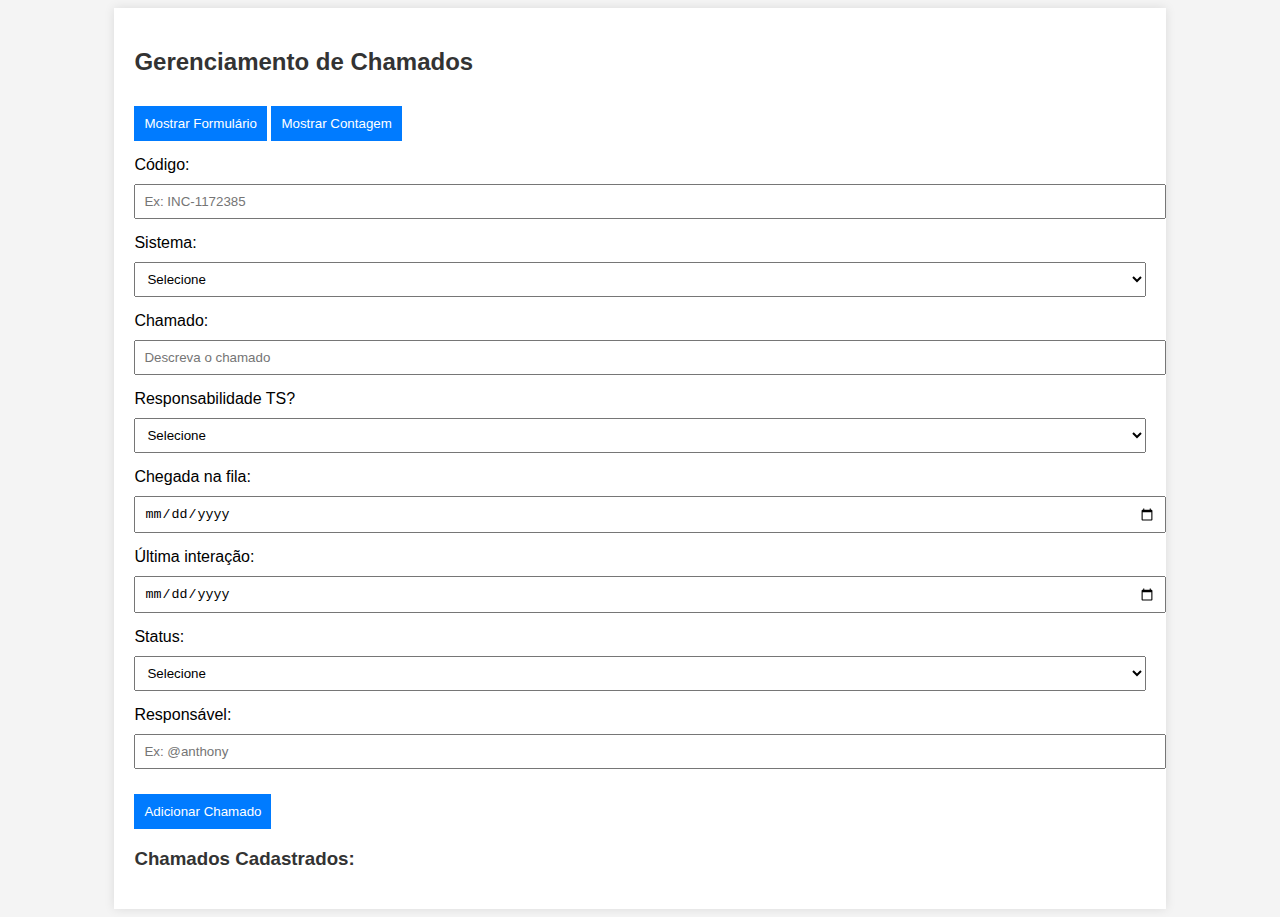
==== index.html @ d56c87c9 "aplicacao ts" ====
<!DOCTYPE html>
<html lang="en">
<head>
    <meta charset="UTF-8">
    <meta name="viewport" content="width=device-width, initial-scale=1.0">
    <title>Gerenciamento de Chamados</title>
    <link rel="stylesheet" href="css/style.css">
</head>
<body>
    <div class="container">
        <h2>Gerenciamento de Chamados</h2>

        <!-- Botões para alternar entre o formulário e a contagem -->
        <button id="toggleForm">Mostrar Formulário</button>
        <button id="toggleContagem">Mostrar Contagem</button>
       


        <!-- Formulário de cadastro de chamados -->
        <div id="formularioChamados">
            <div class="field">
                <label for="codigo">Código:</label>
                <input type="text" id="codigo" placeholder="Ex: INC-1172385">
            </div>
            <div class="field">
                <label for="sistema">Sistema:</label>
                <select id="sistema">
                    <option value="">Selecione</option>
                    <option value="GENESIS_CRF">GENESIS_CRF</option>
                    <option value="GESPROM_REB">GESPROM_REB</option>
                    <option value="ATHENA">ATHENA</option>
                    <option value="ECOMMERCE">ECOMMERCE</option>
                    <option value="SCS">SCS</option>
                    <option value="DESCONHECIDO">DESCONHECIDO</option>
                    <option value="PEGASUS_CRF">PEGASUS_CRF</option>
                    <option value="SCS/Login">SCS/Login</option>
                    <option value="Aplicativo Mobile">Aplicativo Mobile</option>
                    <option value="ARS">ARS</option>
                    <option value="Cashback">Cashback</option>
                    <option value="CTF">CTF</option>
                    <option value="Data Critica">Data Crítica</option>
                    <option value="Delivery">Delivery</option>
                    <option value="Gemini">Gemini</option>
                    <option value="Gênesis">Gênesis</option>
                    <option value="Gescom">Gescom</option>
                    <option value="Gênesis Carrefour">Gênesis Carrefour</option>
                    <option value="Impressao Centralizada">Impressão Centralizada</option>
                    <option value="Nanis">Nanis</option>
                    <option value="LiveView">LiveView</option>
                    <option value="Menu de Atendimento Gescom">Menu de Atendimento Gescom</option>
                    <option value="PDV">PDV</option>
                    <option value="Pricefy">Pricefy</option>
                    <option value="Qlikview">Qlikview</option>
                    <option value="Rebaixa">Rebaixa</option>
                    <option value="Reset de Senha AD">Reset de Senha AD</option>
                    <option value="ROI">ROI</option>
                    <option value="Rotinas Noturnas">Rotinas Noturnas</option>
                    <option value="SAD">SAD</option>
                    <option value="Salesforce">Salesforce</option>
                    <option value="SCI">SCI</option>
                    <option value="Storex">Storex</option>
                    <option value="Televendas">Televendas</option>
                    <option value="Zabbix">Zabbix</option>
                    <option value="Gesprom Rebaixa">Gesprom Rebaixa</option>
                    <option value="Gesprom Big">Gesprom Big</option>
                    <option value="Zabbix Desastre">Zabbix Desastre</option>
                    <option value="Gerenciador Preço Fixo">Gerenciador Preço Fixo</option>
                    <option value="Acordos Contratos">Acordos Contratos</option>
                    <option value="Pré-Cadastro">Pré-Cadastro</option>
                </select>
            </div>
            
            <div class="field">
                <label for="chamado">Chamado:</label>
                <input type="text" id="chamado" placeholder="Descreva o chamado">
            </div>
            <div class="field">
                <label for="ts">Responsabilidade TS?</label>
                <select id="ts">
                    <option value="">Selecione</option>
                    <option value="sim">SIM</option>
                    <option value="nao">NÃO</option>
                </select>
            </div>
            <div class="field">
                <label for="chegada">Chegada na fila:</label>
                <input type="date" id="chegada">
            </div>
            <div class="field">
                <label for="ultima-interacao">Última interação:</label>
                <input type="date" id="ultima-interacao">
            </div>
            <div class="field">
                <label for="status">Status:</label>
                <select id="status">
                    <option value="">Selecione</option>
                    <option value="pendente">Pendente usuário</option>
                    <option value="analise">Em análise</option>
                    <option value="nivel3">3° nível</option>
                    <option value="eta">ETA</option>
                    <option value="etaCorrecao">ETA de Correção</option>
                </select>
            </div>
            <div class="field" id="eta-field" style="display: none;">
                <label for="eta-date">Data ETA:</label>
                <input type="date" id="eta-date">
            </div>
            <div class="field" id="eta-correcao-field" style="display: none;">
                <label for="eta-correcao-date">Data ETA de Correção:</label>
                <input type="date" id="eta-correcao-date">
            </div>
            <div class="field">
                <label for="responsavel">Responsável:</label>
                <input type="text" id="responsavel" placeholder="Ex: @anthony">
            </div>
            <button id="addChamado">Adicionar Chamado</button>
        </div>

        <!-- Contagem de Chamados -->
        <div id="contagemChamados" style="display: none;">
            <h3>Contagem de Chamados:</h3>
            <div id="contagemContainer"></div>
        </div>

        <h3>Chamados Cadastrados:</h3>
        <div id="chamadosContainer">
            <!-- Chamados serão adicionados aqui -->
        </div>
    </div>
    
    <!-- Inclua este script para manipular os chamados -->
    <script src="js/script.js"></script>
</body>
</html>
---- css/style.css ----
body {
    font-family: Arial, sans-serif;
    background-color: #f4f4f4;
}

.container {
    width: 80%;
    margin: 0 auto;
    background: #fff;
    padding: 20px;
    box-shadow: 0 0 10px rgba(0, 0, 0, 0.1);
}

h2, h3 {
    color: #333;
}

.field {
    margin: 15px 0;
}

.field label {
    display: block;
    margin-bottom: 5px;
}

.field input, .field select {
    width: 100%;
    padding: 8px;
    margin-top: 5px;
}

button {
    background-color: #007BFF;
    color: white;
    border: none;
    padding: 10px;
    cursor: pointer;
    margin-top: 10px;
}

button:hover {
    background-color: #0056b3;
}

.chamado {
    background-color: #f9f9f9;
    border: 1px solid #ddd;
    padding: 10px;
    margin-bottom: 10px;
}
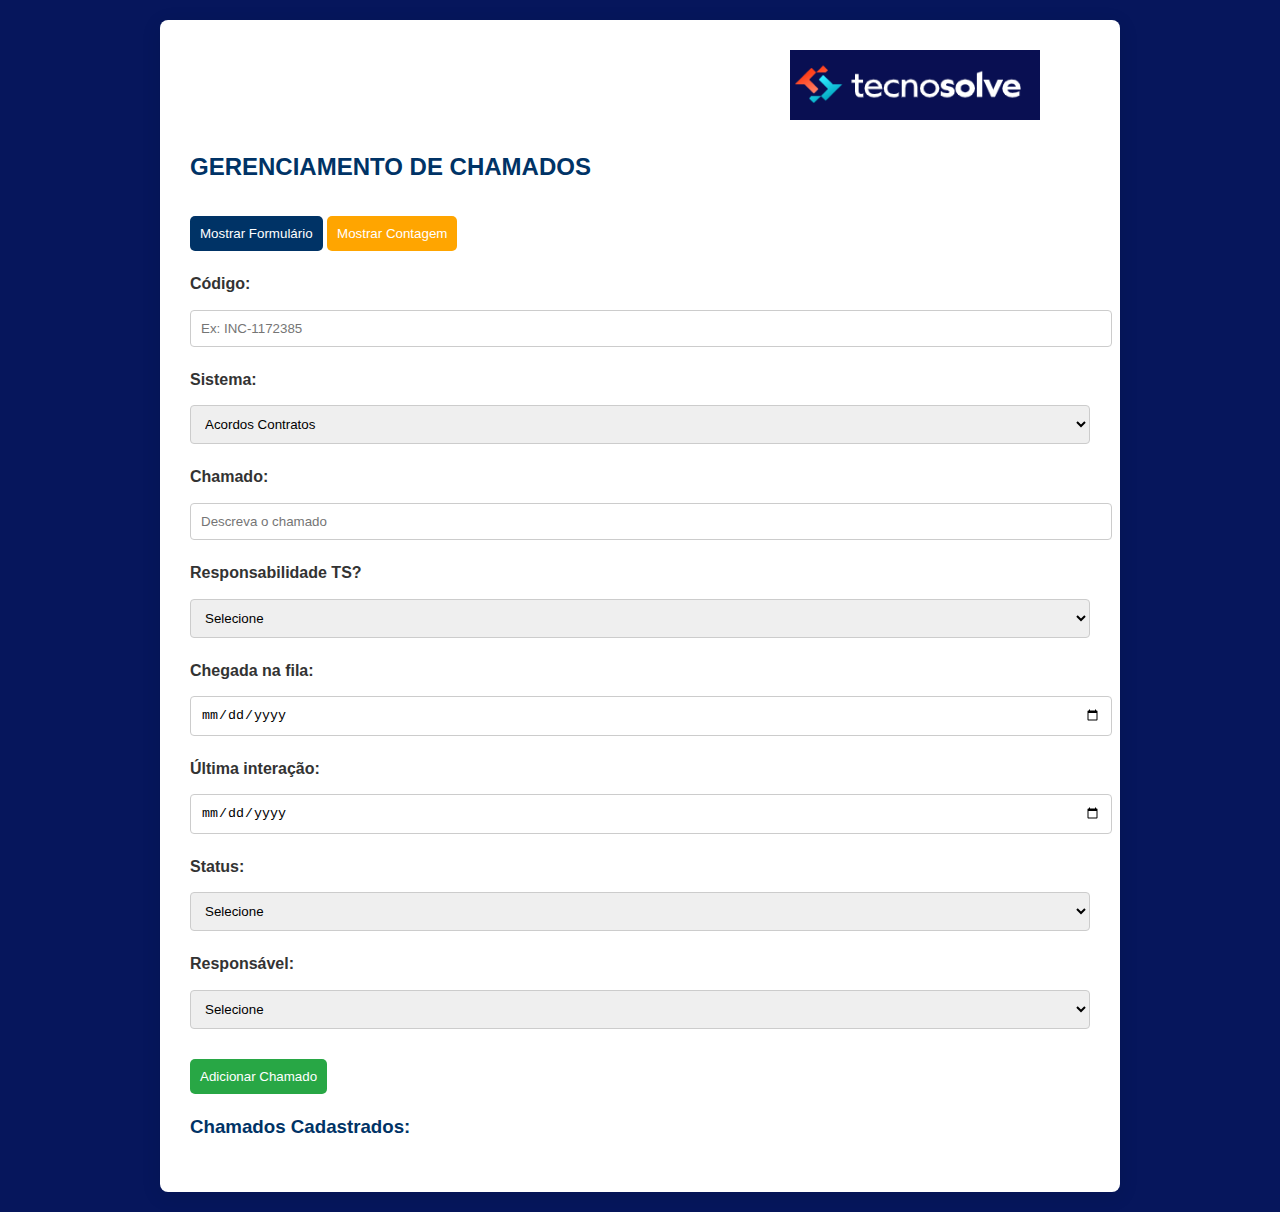
==== commit 24603601: "Troca de cores e adicaçao da logo" ====
--- a/index.html
+++ b/index.html
@@ -8,7 +8,9 @@
 </head>
 <body>
     <div class="container">
-        <h2>Gerenciamento de Chamados</h2>
+        <img src="img/tecnosolve.png" alt="logo" class="header-image">
+        <h2>GERENCIAMENTO DE CHAMADOS</h2>
+        
 
         <!-- Botões para alternar entre o formulário e a contagem -->
         <button id="toggleForm">Mostrar Formulário</button>
@@ -25,30 +27,30 @@
             <div class="field">
                 <label for="sistema">Sistema:</label>
                 <select id="sistema">
-                    <option value="">Selecione</option>
-                    <option value="GENESIS_CRF">GENESIS_CRF</option>
-                    <option value="GESPROM_REB">GESPROM_REB</option>
-                    <option value="ATHENA">ATHENA</option>
-                    <option value="ECOMMERCE">ECOMMERCE</option>
-                    <option value="SCS">SCS</option>
-                    <option value="DESCONHECIDO">DESCONHECIDO</option>
-                    <option value="PEGASUS_CRF">PEGASUS_CRF</option>
-                    <option value="SCS/Login">SCS/Login</option>
-                    <option value="Aplicativo Mobile">Aplicativo Mobile</option>
+                    <option value="Acordos Contratos">Acordos Contratos</option>
+                    <option value="APLICATIVO MOBILE">Aplicativo Mobile</option>
                     <option value="ARS">ARS</option>
                     <option value="Cashback">Cashback</option>
                     <option value="CTF">CTF</option>
                     <option value="Data Critica">Data Crítica</option>
                     <option value="Delivery">Delivery</option>
+                    <option value="DESCONHECIDO">DESCONHECIDO</option>
+                    <option value="ECOMMERCE">ECOMMERCE</option>
+                    <option value="FILIPE ALMEIDA">Filipe</option>
+                    <option value="GENESIS_CRF">GENESIS_CRF</option>
+                    <option value="GESPROM_BIG">Gesprom Big</option>
+                    <option value="GESPROM_REB">GESPROM_REB</option>
+                    <option value="Gesprom Rebaixa">Gesprom Rebaixa</option>
+                    <option value="Gescom">Gescom</option>
+                    <option value="GÊNESIS">Gênesis</option>
+                    <option value="GÊNESIS CARREFOUR">Gênesis Carrefour</option>
                     <option value="Gemini">Gemini</option>
-                    <option value="Gênesis">Gênesis</option>
-                    <option value="Gescom">Gescom</option>
-                    <option value="Gênesis Carrefour">Gênesis Carrefour</option>
                     <option value="Impressao Centralizada">Impressão Centralizada</option>
-                    <option value="Nanis">Nanis</option>
                     <option value="LiveView">LiveView</option>
                     <option value="Menu de Atendimento Gescom">Menu de Atendimento Gescom</option>
+                    <option value="Nanis">Nanis</option>
                     <option value="PDV">PDV</option>
+                    <option value="PLURIX">PLURIX</option>
                     <option value="Pricefy">Pricefy</option>
                     <option value="Qlikview">Qlikview</option>
                     <option value="Rebaixa">Rebaixa</option>
@@ -58,14 +60,13 @@
                     <option value="SAD">SAD</option>
                     <option value="Salesforce">Salesforce</option>
                     <option value="SCI">SCI</option>
+                    <option value="SCS">SCS</option>
+                    <option value="SCS/Login">SCS/Login</option>
                     <option value="Storex">Storex</option>
                     <option value="Televendas">Televendas</option>
                     <option value="Zabbix">Zabbix</option>
-                    <option value="Gesprom Rebaixa">Gesprom Rebaixa</option>
-                    <option value="Gesprom Big">Gesprom Big</option>
                     <option value="Zabbix Desastre">Zabbix Desastre</option>
                     <option value="Gerenciador Preço Fixo">Gerenciador Preço Fixo</option>
-                    <option value="Acordos Contratos">Acordos Contratos</option>
                     <option value="Pré-Cadastro">Pré-Cadastro</option>
                 </select>
             </div>
@@ -96,8 +97,8 @@
                     <option value="">Selecione</option>
                     <option value="pendente">Pendente usuário</option>
                     <option value="analise">Em análise</option>
-                    <option value="nivel3">3° nível</option>
-                    <option value="eta">ETA</option>
+                    <option value="3nivel">3° nível</option>
+                    <option value="eta">ETA de Análise</option>
                     <option value="etaCorrecao">ETA de Correção</option>
                 </select>
             </div>
@@ -111,8 +112,21 @@
             </div>
             <div class="field">
                 <label for="responsavel">Responsável:</label>
-                <input type="text" id="responsavel" placeholder="Ex: @anthony">
+                <select id="responsavel">
+                    <option value="">Selecione</option>
+                    <option value="Rafael Dantas">Rafael Dantas</option>
+                    <option value="Rafael Corrêa">Rafael Corrêa</option>
+                    <option value="Filipe Almeida">Filipe</option>
+                    <option value="Joas">Joás</option>
+                    <option value="Andre">Andre</option>
+                    <option value="Pedro">Pedro</option>
+                    <option value="Joel">Joel</option>
+                    <option value="Daniel">Daniel</option>
+                    <option value="Eduardo">Eduardo</option>
+                    <option value="Anthony">Anthony</option>
+                </select>
             </div>
+            
             <button id="addChamado">Adicionar Chamado</button>
         </div>
 
--- a/css/style.css
+++ b/css/style.css
@@ -1,37 +1,111 @@
 body {
     font-family: Arial, sans-serif;
-    background-color: #f4f4f4;
+    background-color: #06165c;
+    line-height: 1.6;
 }
 
 .container {
-    width: 80%;
-    margin: 0 auto;
+    max-width: 900px;
+    margin: 20px auto;
     background: #fff;
-    padding: 20px;
-    box-shadow: 0 0 10px rgba(0, 0, 0, 0.1);
+    padding: 30px;
+    box-shadow: 0 4px 20px rgba(0, 0, 0, 0.1);
+    border-radius: 8px;
 }
 
 h2, h3 {
-    color: #333;
+    color: #003366; /* Azul marinho */
+    margin-bottom: 20px;
 }
 
 .field {
-    margin: 15px 0;
+    margin: 20px 0;
 }
 
 .field label {
     display: block;
-    margin-bottom: 5px;
+    margin-bottom: 8px;
+    font-weight: bold;
+    color: #333;
 }
 
 .field input, .field select {
     width: 100%;
-    padding: 8px;
+    padding: 10px;
     margin-top: 5px;
+    border: 1px solid #ccc;
+    border-radius: 4px;
+    transition: border-color 0.3s;
+}
+
+.field input:focus, .field select:focus {
+    border-color: #003366; /* Azul marinho */
+    outline: none;
 }
 
 button {
-    background-color: #007BFF;
+    color: rgb(255, 255, 255);
+    border: none;
+    padding: 12px 20px;
+    cursor: pointer;
+    margin-top: 10px;
+    border-radius: 5px;
+    transition: background-color 0.3s, transform 0.2s;
+}
+
+button#addChamado {
+    background-color: #28a745; /* Verde */
+}
+
+button#addChamado:hover {
+    background-color: #218838; /* Verde mais escuro */
+}
+
+button#toggleForm {
+    background-color: #003366; /* Azul marinho */
+}
+
+button#toggleForm:hover {
+    background-color: #002244; /* Azul marinho mais escuro */
+}
+
+button#toggleContagem {
+    background-color: #FFA500; /* Laranja */
+}
+
+button#toggleContagem:hover {
+    background-color: #FF8C00; /* Laranja mais escuro */
+}
+
+button.delete, button.edit {
+    background-color: #007BFF; /* Azul */
+    color: white; /* Texto branco */
+}
+
+button.delete:hover, button.edit:hover {
+    background-color: #0056b3; /* Azul mais escuro */
+}
+
+.chamado {
+    background-color: #e9e9e9;
+    border: 1px solid #e9e9e9;
+    padding: 15px;
+    margin-bottom: 15px;
+    border-radius: 5px;
+}
+
+.chamado h4 {
+    margin: 0 0 10px;
+    color: #003366; /* Azul marinho */
+}
+
+.chamado p {
+    margin: 5px 0;
+}
+
+
+button {
+    background-color: #0b4c92;
     color: white;
     border: none;
     padding: 10px;
@@ -43,9 +117,14 @@
     background-color: #0056b3;
 }
 
-.chamado {
-    background-color: #f9f9f9;
-    border: 1px solid #ddd;
-    padding: 10px;
-    margin-bottom: 10px;
+.header {
+    display: flex;
+    justify-content: space-between;
+    align-items: center;
 }
+
+.header-image {
+    width:250px; 
+    height: auto; 
+    margin-left: 600px; 
+}
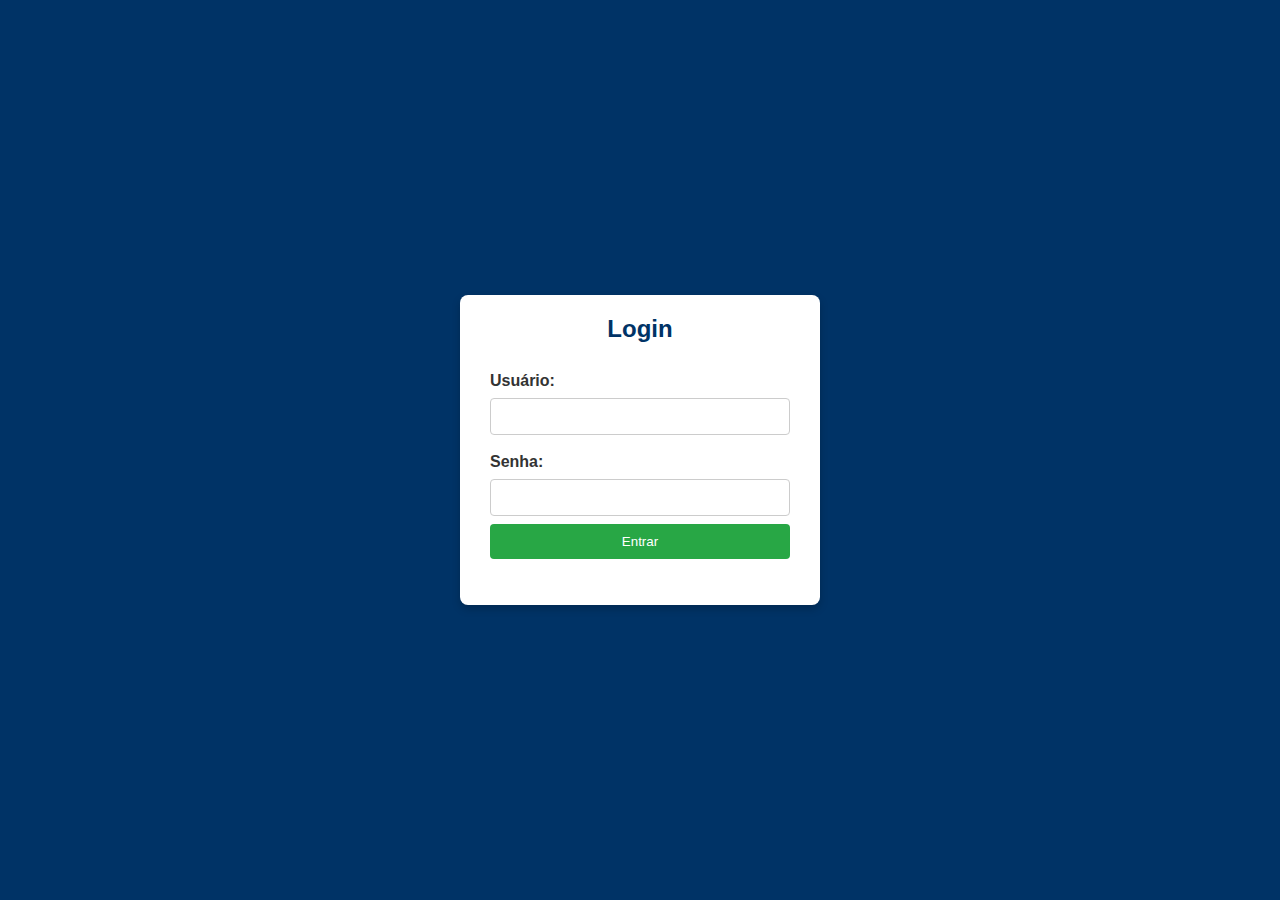
==== commit 21b829b8: "Feature: criacao de pagina de login" ====
--- a/index.html
+++ b/index.html
@@ -1,148 +1,26 @@
 <!DOCTYPE html>
-<html lang="en">
+<html lang="pt-br">
 <head>
     <meta charset="UTF-8">
     <meta name="viewport" content="width=device-width, initial-scale=1.0">
-    <title>Gerenciamento de Chamados</title>
-    <link rel="stylesheet" href="css/style.css">
+    <title>Página de Login</title>
+    <link rel="stylesheet" href="css/index.css">
 </head>
 <body>
-    <div class="container">
-        <img src="img/tecnosolve.png" alt="logo" class="header-image">
-        <h2>GERENCIAMENTO DE CHAMADOS</h2>
-        
+    <div class="login-container">
+        <h2>Login</h2>
+        <form id="loginForm">
+            <label for="username">Usuário:</label>
+            <input type="text" id="username" required>
 
-        <!-- Botões para alternar entre o formulário e a contagem -->
-        <button id="toggleForm">Mostrar Formulário</button>
-        <button id="toggleContagem">Mostrar Contagem</button>
-       
+            <label for="password">Senha:</label>
+            <input type="password" id="password" required>
 
+            <button type="submit">Entrar</button>
+            <p id="message"></p>
+        </form>
+    </div>
 
-        <!-- Formulário de cadastro de chamados -->
-        <div id="formularioChamados">
-            <div class="field">
-                <label for="codigo">Código:</label>
-                <input type="text" id="codigo" placeholder="Ex: INC-1172385">
-            </div>
-            <div class="field">
-                <label for="sistema">Sistema:</label>
-                <select id="sistema">
-                    <option value="Acordos Contratos">Acordos Contratos</option>
-                    <option value="APLICATIVO MOBILE">Aplicativo Mobile</option>
-                    <option value="ARS">ARS</option>
-                    <option value="Cashback">Cashback</option>
-                    <option value="CTF">CTF</option>
-                    <option value="Data Critica">Data Crítica</option>
-                    <option value="Delivery">Delivery</option>
-                    <option value="DESCONHECIDO">DESCONHECIDO</option>
-                    <option value="ECOMMERCE">ECOMMERCE</option>
-                    <option value="FILIPE ALMEIDA">Filipe</option>
-                    <option value="GENESIS_CRF">GENESIS_CRF</option>
-                    <option value="GESPROM_BIG">Gesprom Big</option>
-                    <option value="GESPROM_REB">GESPROM_REB</option>
-                    <option value="Gesprom Rebaixa">Gesprom Rebaixa</option>
-                    <option value="Gescom">Gescom</option>
-                    <option value="GÊNESIS">Gênesis</option>
-                    <option value="GÊNESIS CARREFOUR">Gênesis Carrefour</option>
-                    <option value="Gemini">Gemini</option>
-                    <option value="Impressao Centralizada">Impressão Centralizada</option>
-                    <option value="LiveView">LiveView</option>
-                    <option value="Menu de Atendimento Gescom">Menu de Atendimento Gescom</option>
-                    <option value="Nanis">Nanis</option>
-                    <option value="PDV">PDV</option>
-                    <option value="PLURIX">PLURIX</option>
-                    <option value="Pricefy">Pricefy</option>
-                    <option value="Qlikview">Qlikview</option>
-                    <option value="Rebaixa">Rebaixa</option>
-                    <option value="Reset de Senha AD">Reset de Senha AD</option>
-                    <option value="ROI">ROI</option>
-                    <option value="Rotinas Noturnas">Rotinas Noturnas</option>
-                    <option value="SAD">SAD</option>
-                    <option value="Salesforce">Salesforce</option>
-                    <option value="SCI">SCI</option>
-                    <option value="SCS">SCS</option>
-                    <option value="SCS/Login">SCS/Login</option>
-                    <option value="Storex">Storex</option>
-                    <option value="Televendas">Televendas</option>
-                    <option value="Zabbix">Zabbix</option>
-                    <option value="Zabbix Desastre">Zabbix Desastre</option>
-                    <option value="Gerenciador Preço Fixo">Gerenciador Preço Fixo</option>
-                    <option value="Pré-Cadastro">Pré-Cadastro</option>
-                </select>
-            </div>
-            
-            <div class="field">
-                <label for="chamado">Chamado:</label>
-                <input type="text" id="chamado" placeholder="Descreva o chamado">
-            </div>
-            <div class="field">
-                <label for="ts">Responsabilidade TS?</label>
-                <select id="ts">
-                    <option value="">Selecione</option>
-                    <option value="sim">SIM</option>
-                    <option value="nao">NÃO</option>
-                </select>
-            </div>
-            <div class="field">
-                <label for="chegada">Chegada na fila:</label>
-                <input type="date" id="chegada">
-            </div>
-            <div class="field">
-                <label for="ultima-interacao">Última interação:</label>
-                <input type="date" id="ultima-interacao">
-            </div>
-            <div class="field">
-                <label for="status">Status:</label>
-                <select id="status">
-                    <option value="">Selecione</option>
-                    <option value="pendente">Pendente usuário</option>
-                    <option value="analise">Em análise</option>
-                    <option value="3nivel">3° nível</option>
-                    <option value="eta">ETA de Análise</option>
-                    <option value="etaCorrecao">ETA de Correção</option>
-                </select>
-            </div>
-            <div class="field" id="eta-field" style="display: none;">
-                <label for="eta-date">Data ETA:</label>
-                <input type="date" id="eta-date">
-            </div>
-            <div class="field" id="eta-correcao-field" style="display: none;">
-                <label for="eta-correcao-date">Data ETA de Correção:</label>
-                <input type="date" id="eta-correcao-date">
-            </div>
-            <div class="field">
-                <label for="responsavel">Responsável:</label>
-                <select id="responsavel">
-                    <option value="">Selecione</option>
-                    <option value="Rafael Dantas">Rafael Dantas</option>
-                    <option value="Rafael Corrêa">Rafael Corrêa</option>
-                    <option value="Filipe Almeida">Filipe</option>
-                    <option value="Joas">Joás</option>
-                    <option value="Andre">Andre</option>
-                    <option value="Pedro">Pedro</option>
-                    <option value="Joel">Joel</option>
-                    <option value="Daniel">Daniel</option>
-                    <option value="Eduardo">Eduardo</option>
-                    <option value="Anthony">Anthony</option>
-                </select>
-            </div>
-            
-            <button id="addChamado">Adicionar Chamado</button>
-        </div>
-
-        <!-- Contagem de Chamados -->
-        <div id="contagemChamados" style="display: none;">
-            <h3>Contagem de Chamados:</h3>
-            <div id="contagemContainer"></div>
-        </div>
-
-        <h3>Chamados Cadastrados:</h3>
-        <div id="chamadosContainer">
-            <!-- Chamados serão adicionados aqui -->
-        </div>
-    </div>
-    
-    <!-- Inclua este script para manipular os chamados -->
-    <script src="js/script.js"></script>
+  <script src="js/index-script.js"></script>
 </body>
 </html>
--- a/css/index.css
+++ b/css/index.css
@@ -0,0 +1,82 @@
+body {
+    font-family: Arial, sans-serif;
+    display: flex;
+    justify-content: center;
+    align-items: center;
+    height: 100vh;
+    margin: 0;
+    background-color: #003366; 
+}
+
+.login-container {
+    background-color: #fff;
+    padding: 20px 30px; 
+    border-radius: 8px;
+    box-shadow: 0 4px 8px rgba(0, 0, 0, 0.2);
+    width: 300px;
+    text-align: center;
+}
+
+h2 {
+    margin-top: 0;
+    color: #003366; 
+}
+
+form {
+    display: flex;
+    flex-direction: column;
+    align-items: center; 
+}
+
+label {
+    text-align: left; 
+    width: 100%; 
+    margin-top: 10px;
+    font-weight: bold;
+    color: #333; 
+}
+
+input[type="text"],
+input[type="password"] {
+    width: 100%;
+    padding: 10px;
+    margin: 8px 0;
+    border: 1px solid #ccc;
+    border-radius: 4px;
+    box-sizing: border-box;
+    transition: border-color 0.3s; 
+}
+
+input[type="text"]:focus,
+input[type="password"]:focus {
+    border-color: #28a745; 
+    outline: none; 
+}
+
+button {
+    width: 100%;
+    padding: 10px;
+    background-color: #28a745;
+    color: #fff;
+    border: none;
+    border-radius: 4px;
+    cursor: pointer;
+    transition: background-color 0.3s; 
+}
+
+button:hover {
+    background-color: #218838; 
+}
+
+#message {
+    margin-top: 10px;
+    font-weight: bold; 
+}
+
+#message.success {
+    color: green; 
+}
+
+#message.error {
+    color: red; 
+}
